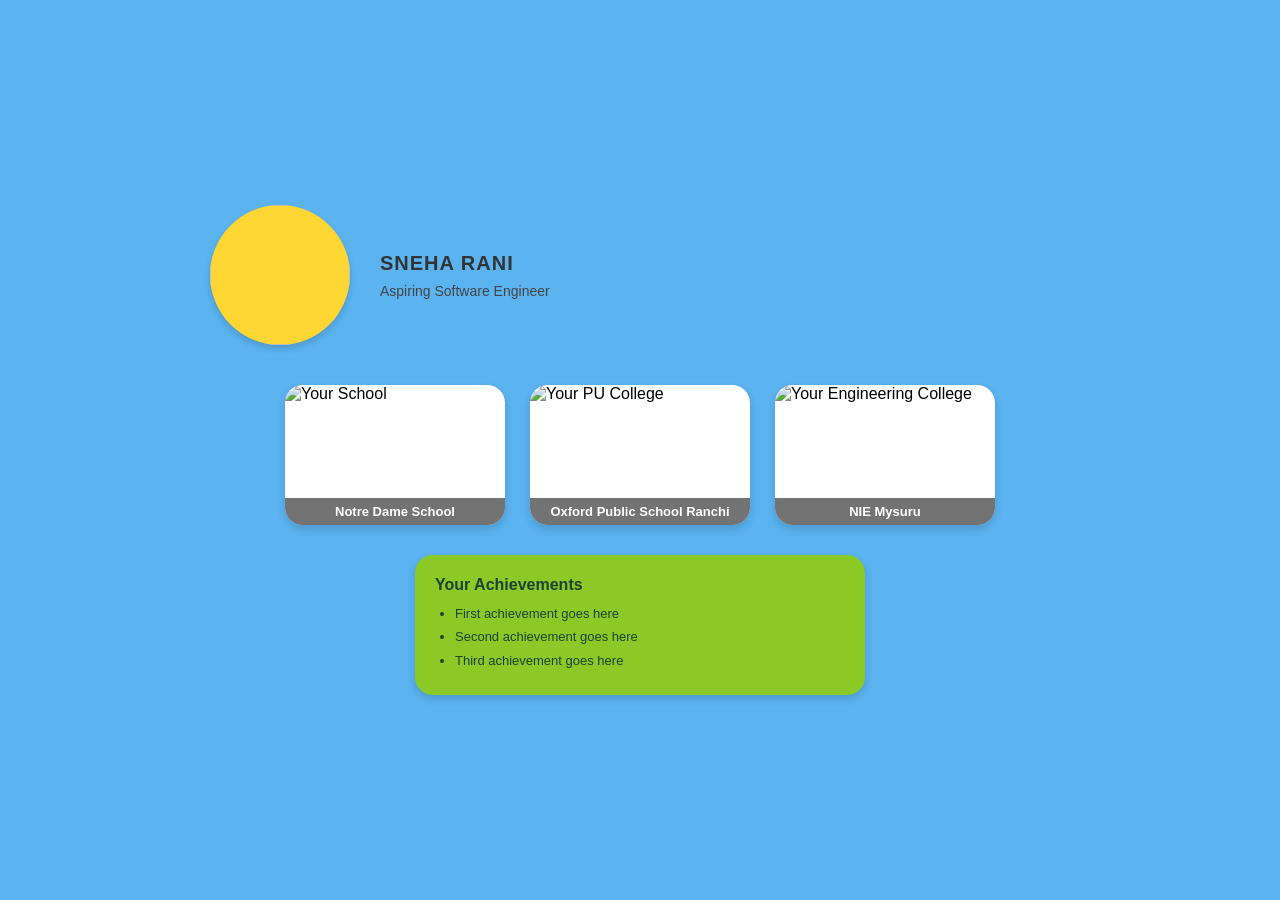
==== index.html @ 47b4ee09 "sneha" ====
<!DOCTYPE html>
<html lang="en">
<head>
  <meta charset="UTF-8">
  <meta name="viewport" content="width=device-width, initial-scale=1.0">
  <title>Portfolio Layout</title>
  <link rel="stylesheet" href="SDK.css">
</head>
<body>

  <div class="container">
    
    <!-- Top Header Section -->
    <header class="profile-header">
      <div class="photo-circle">
        <!-- Replace 'profile.jpg' with your profile image path -->
        <img src="SAGUN.jpeg" alt="">
      </div>
      <div class="profile-info">
        <h1>SNEHA RANI</h1>
        <p>Aspiring Software Engineer</p>
      </div>
    </header>

    <!-- Content Cards Grid -->
    <main class="cards-grid">
      
      <!-- First Row: Education Cards with Images -->
      <div class="row education-row">
        
        <div class="card card-img">
          <!-- Replace 'school.jpg' with your school image path -->
          <img src="https://encrypted-tbn0.gstatic.com/images?q=tbn:ANd9GcRjIxG7t2LsWqkL6Vkbdr5gogDIiZCjNHFPpYOBMd2ETQ&s=10" alt="Your School">
          <span class="card-caption">Notre Dame School</span>
        </div>

        <div class="card card-img">
          <!-- Replace 'pu-college.jpg' with your PU college image path -->
          <img src="https://encrypted-tbn0.gstatic.com/images?q=tbn:ANd9GcTTJdDLA_C9bV1JxhDcn3-3y52Opaqk6uXG838wcT3oYQ&s=10" alt="Your PU College">
          <span class="card-caption">Oxford Public School Ranchi</span>
        </div>

        <div class="card card-img">
          <!-- Replace 'engineering-college.jpg' with your engineering college image path -->
          <img src="https://encrypted-tbn0.gstatic.com/images?q=tbn:ANd9GcS2GzhjcxpKpyr76rb0PDu-cEsOC53Wap9GyTCdgb8dRQ&s=10" alt="Your Engineering College">
          <span class="card-caption">NIE Mysuru</span>
        </div>

      </div>

      <!-- Second Row: Achievements List -->
      <div class="row achievements-row">

        <div class="card achievement-card">
          <h3>Your Achievements</h3>
          <ul class="achievements-list">
            <li>First achievement goes here</li>
            <li>Second achievement goes here</li>
            <li>Third achievement goes here</li>
          </ul>
        </div>

      </div>

    </main>

  </div>

</body>
</html>
---- SDK.css ----
/* General Setup */
* {
  margin: 0;
  padding: 0;
  box-sizing: border-box;
  font-family: Arial, sans-serif;
}

body {
  background-color: #5bb3f0; /* Light blue background */
  min-height: 100vh;
  display: flex;
  justify-content: center;
  align-items: center;
  padding: 40px 20px;
}

.container {
  width: 100%;
  max-width: 900px;
  display: flex;
  flex-direction: column;
  gap: 40px;
}

/* Header Section */
.profile-header {
  display: flex;
  align-items: center;
  gap: 30px;
  padding-left: 20px;
}

/* Profile Photo Circle */
.photo-circle {
  width: 140px;
  height: 140px;
  border-radius: 50%;
  overflow: hidden;
  box-shadow: 0 4px 6px rgba(0, 0, 0, 0.15);
  background-color: #ffd633;
  display: flex;
  align-items: center;
  justify-content: center;
}

.photo-circle img {
  width: 100%;
  height: 100%;
  object-fit: cover;
}

.profile-info h1 {
  font-size: 20px;
  color: #333;
  font-weight: bold;
  letter-spacing: 1px;
  margin-bottom: 8px;
}

.profile-info p {
  font-size: 14px;
  color: #444;
}

/* Cards Grid Layout */
.cards-grid {
  display: flex;
  flex-direction: column;
  gap: 30px;
}

.row {
  display: flex;
  gap: 25px;
  justify-content: center;
}

/* Image Card Styles */
.card-img {
  position: relative;
  border-radius: 18px;
  overflow: hidden;
  box-shadow: 0 4px 8px rgba(0, 0, 0, 0.15);
  background-color: #ffffff;
  display: flex;
  align-items: center;
  justify-content: center;
}

.card-img img {
  width: 100%;
  height: 100%;
  object-fit: cover;
}

/* Overlay Label on Image Cards */
.card-caption {
  position: absolute;
  bottom: 0;
  width: 100%;
  background: rgba(0, 0, 0, 0.55);
  color: #fff;
  font-size: 13px;
  text-align: center;
  padding: 6px 10px;
  font-weight: bold;
}

/* Education Cards Sizing */
.education-row .card {
  flex: 1;
  max-width: 220px;
  height: 140px;
}

/* Achievement Card Styles */
.achievement-card {
  background-color: #8ac926; /* Green background */
  color: #1b4332; /* Dark green text */
  width: 100%;
  max-width: 450px;
  min-height: 140px;
  border-radius: 18px;
  padding: 20px;
  display: flex;
  flex-direction: column;
  align-items: flex-start;
  justify-content: center;
  box-shadow: 0 4px 8px rgba(0, 0, 0, 0.15);
}

.achievement-card h3 {
  font-size: 16px;
  margin-bottom: 10px;
  font-weight: bold;
}

.achievements-list {
  list-style-type: disc;
  padding-left: 20px;
  text-align: left;
}

.achievements-list li {
  font-size: 13px;
  line-height: 1.5;
  margin-bottom: 4px;
}

/* Responsive adjustment for mobile screens */
@media (max-width: 600px) {
  .profile-header {
    flex-direction: column;
    text-align: center;
  }
  
  .row {
    flex-direction: column;
    align-items: center;
  }

  .education-row .card,
  .achievement-card {
    width: 100%;
    max-width: 280px;
  }
}
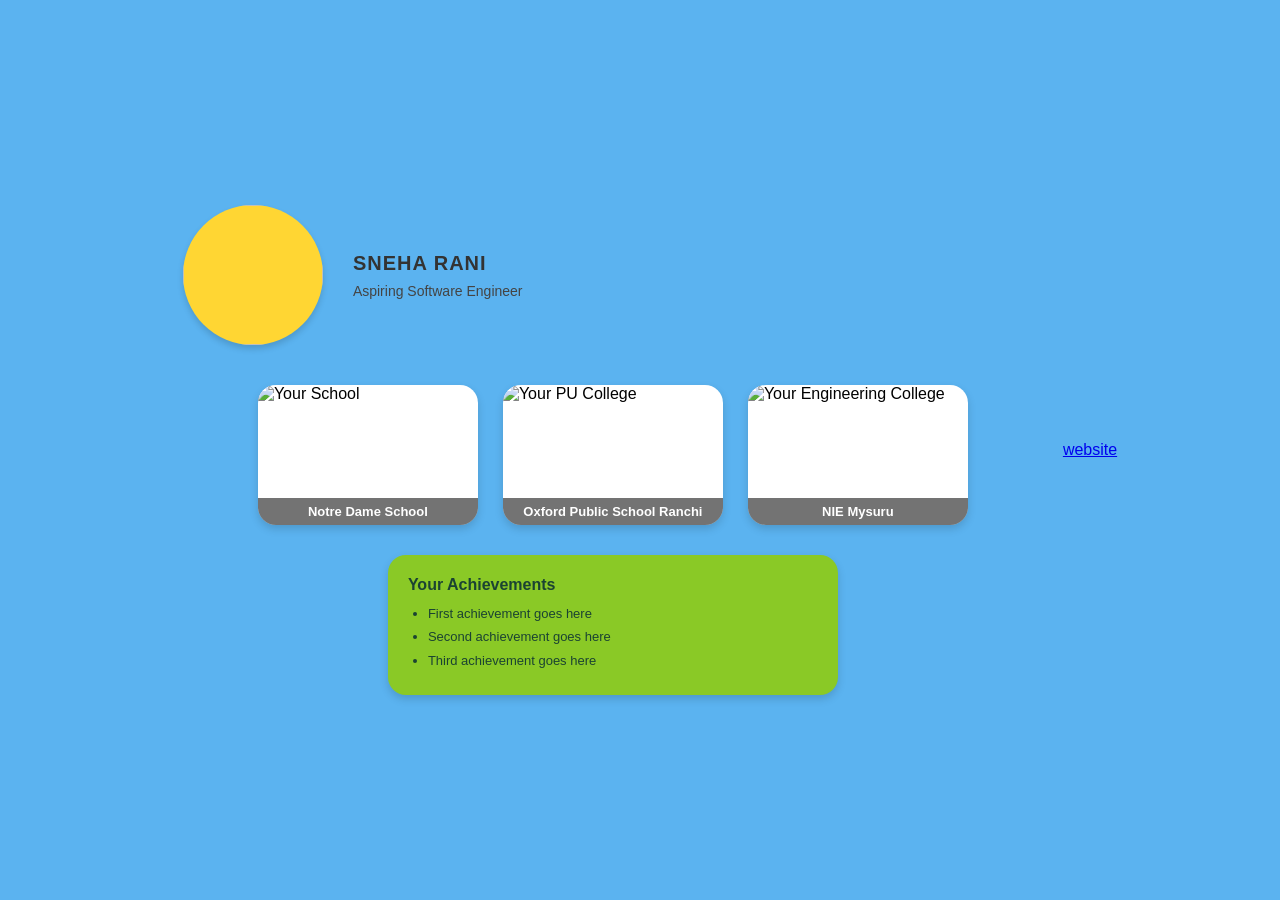
==== commit ea2f10dc: "ji" ====
--- a/index.html
+++ b/index.html
@@ -65,6 +65,7 @@
     </main>
 
   </div>
+  <a href="website.html">website</a>
 
 </body>
 </html>
